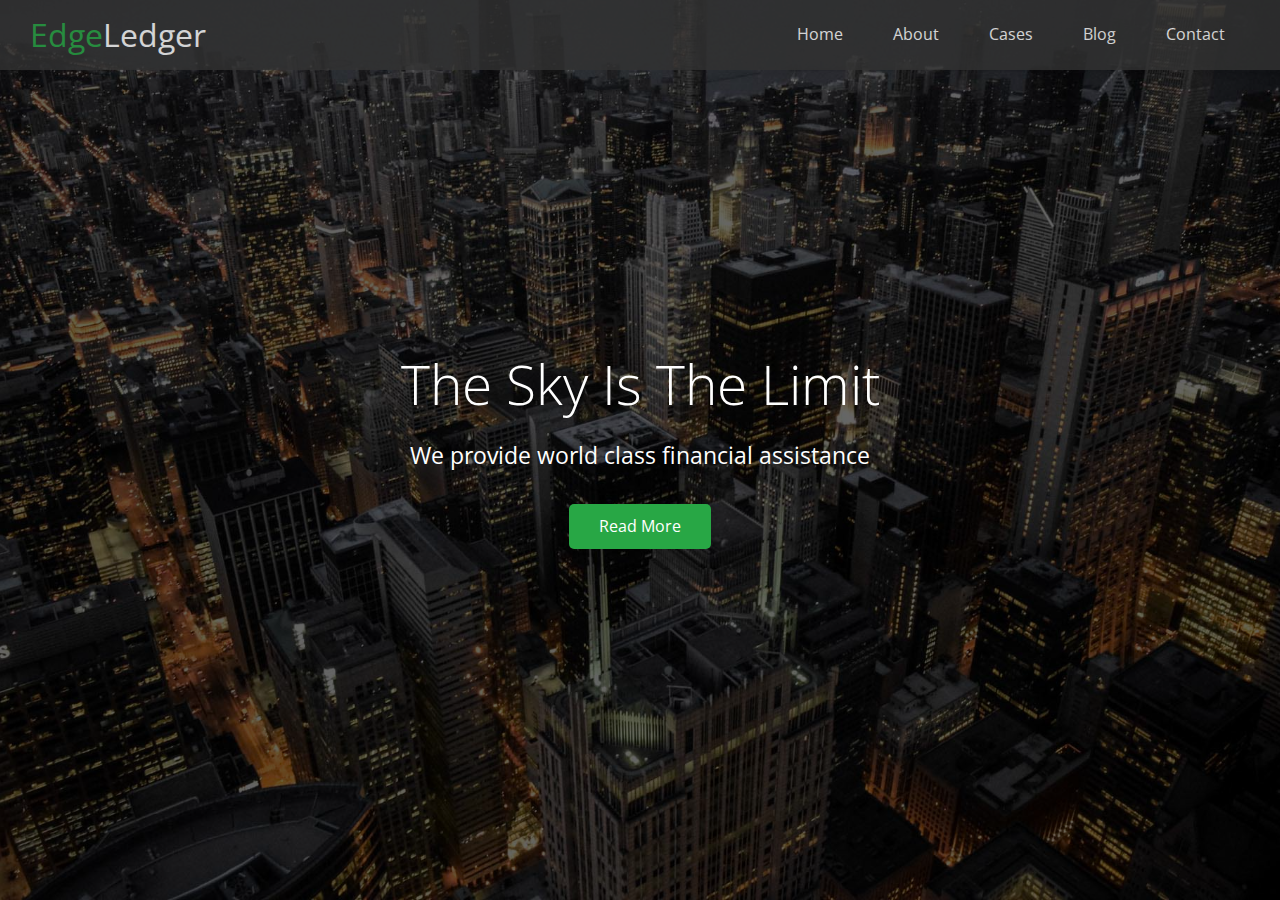
==== index.html @ b268d211 "Completed Home page" ====
<!DOCTYPE html>
<html lang="en">
<head>
    <meta charset="UTF-8">
    <meta http-equiv="X-UA-Compatible" content="IE=edge">
    <meta name="viewport" content="width=device-width, initial-scale=1.0">
    <link rel="stylesheet" href="https://cdnjs.cloudflare.com/ajax/libs/font-awesome/6.4.0/css/all.min.css" 
    integrity="sha512-iecdLmaskl7CVkqkXNQ/ZH/XLlvWZOJyj7Yy7tcenmpD1ypASozpmT/E0iPtmFIB46ZmdtAc9eNBvH0H/ZpiBw==" 
    crossorigin="anonymous" referrerpolicy="no-referrer" />
    <link rel="stylesheet" href="/css/utilities.css">
    <link rel="stylesheet" href="/css/style.css">
    <title>Welcome to Edge Ledger</title>
</head>
<body id="Home">
        <header class="hero">
            <div id="navbar" class="navbar">
                <h1 class="logo"> 
                    <span class="text-primary"><i class="fas fa-book-open"></i>Edge</span>Ledger
                </h1>
                <nav>
                    <ul class="iternalFlex">
                        <li><a href="#home">Home</a></li>
                        <li><a href="#about">About</a></li>
                        <li><a href="#cases">Cases</a></li>
                        <li><a href="#blog">Blog</a></li>
                        <li><a href="#contact">Contact</a></li>
                    </ul>
                </nav>
             </div>

            <div class="content">
                <h1>The Sky Is The Limit</h1>
                <p>We provide world class financial assistance</p>
                <a href="#about" class="btn"> <i class="fas fa-chevron-right"></i> Read More</a>
            </div>
        </header>
    
    </div>
</body>
</html>
---- css/utilities.css ----
.text-primary {
    color: #28a745;
}

.text-secondary {
    color:#0284d0;   
}

/* Button */
.btn {
    cursor: pointer;
    display: inline-block;
    background: #28a745;
    color: #fff;
    padding: 10px 30px;
    border-radius: 5px;
}

.btn:hover {
    opacity: 0.9;
}

.btn-primary {
    background: #28a745;
    color: #fff;
}

.btn-secondary {
    background: #0284d0;
    color: #fff;
}

.btn-dark {
    background: #333;
    color: #fff;
}
.btn-light {
    background: #f4f4f4;
    color: #333;
}
---- css/style.css ----
@import url('https://fonts.googleapis.com/css2?family=Open+Sans:wght@300;400&family=Roboto:wght@100&display=swap');

* {
    box-sizing: border-box;
    margin: 0;
    padding: 0;
}

body {
    font-family: 'Open Sans', sans-serif;
    color: #333;
    line-height: 1.6;
}

ul {
    list-style: none;
}

a {
    color: #333;
    text-decoration: none;
}

h1, h2 {
    font-weight: 300;
    line-height: 1.2
}

p {
    margin: 10px 0;
}

img {
    width: 100%;
}

/* Navbar */

.navbar {
    display: flex;
    align-items: center;
    justify-content:space-between;
    background: #333;
    color:#fff;
    position: fixed;
    width: 100%;
    height: 70px;
    top:0px;
    opacity: 0.8;
    padding: 0 30px;

}

.navbar a {
    color: #fff;
    padding: 10px 20px;
    margin: 0 5px;
}

.navbar a:hover {
    background: #f4f4f42d;
    border-bottom: #28a745 2px solid;
}

nav ul{
    display: flex;
}

.logo {
    font-weight: 400;
}

/* Header */

.hero {
    background: #fff url(/images/home/showcase.jpg) center center/cover no-repeat;
    height: 100vh;
}

.content {
    display: flex;
    flex-direction: column;
    align-items: center;
    justify-content: center;
    text-align: center;
    color: #fff;
    height: 100%;
    padding: 0 20px;
    border: none;
}

.content h1 {
    font-size: 55px;
}

.content p {
    font-size: 23px;
    max-width: 600px;
    margin: 20px 0 30px;
}

.hero::before {
    content: '';
    position: absolute;
    top: 0;
    left: 0;
    width: 100%;
    height: 100%;
    background: rgba(0,0,0,0.6);
}

.hero * {
    z-index: 2;
}
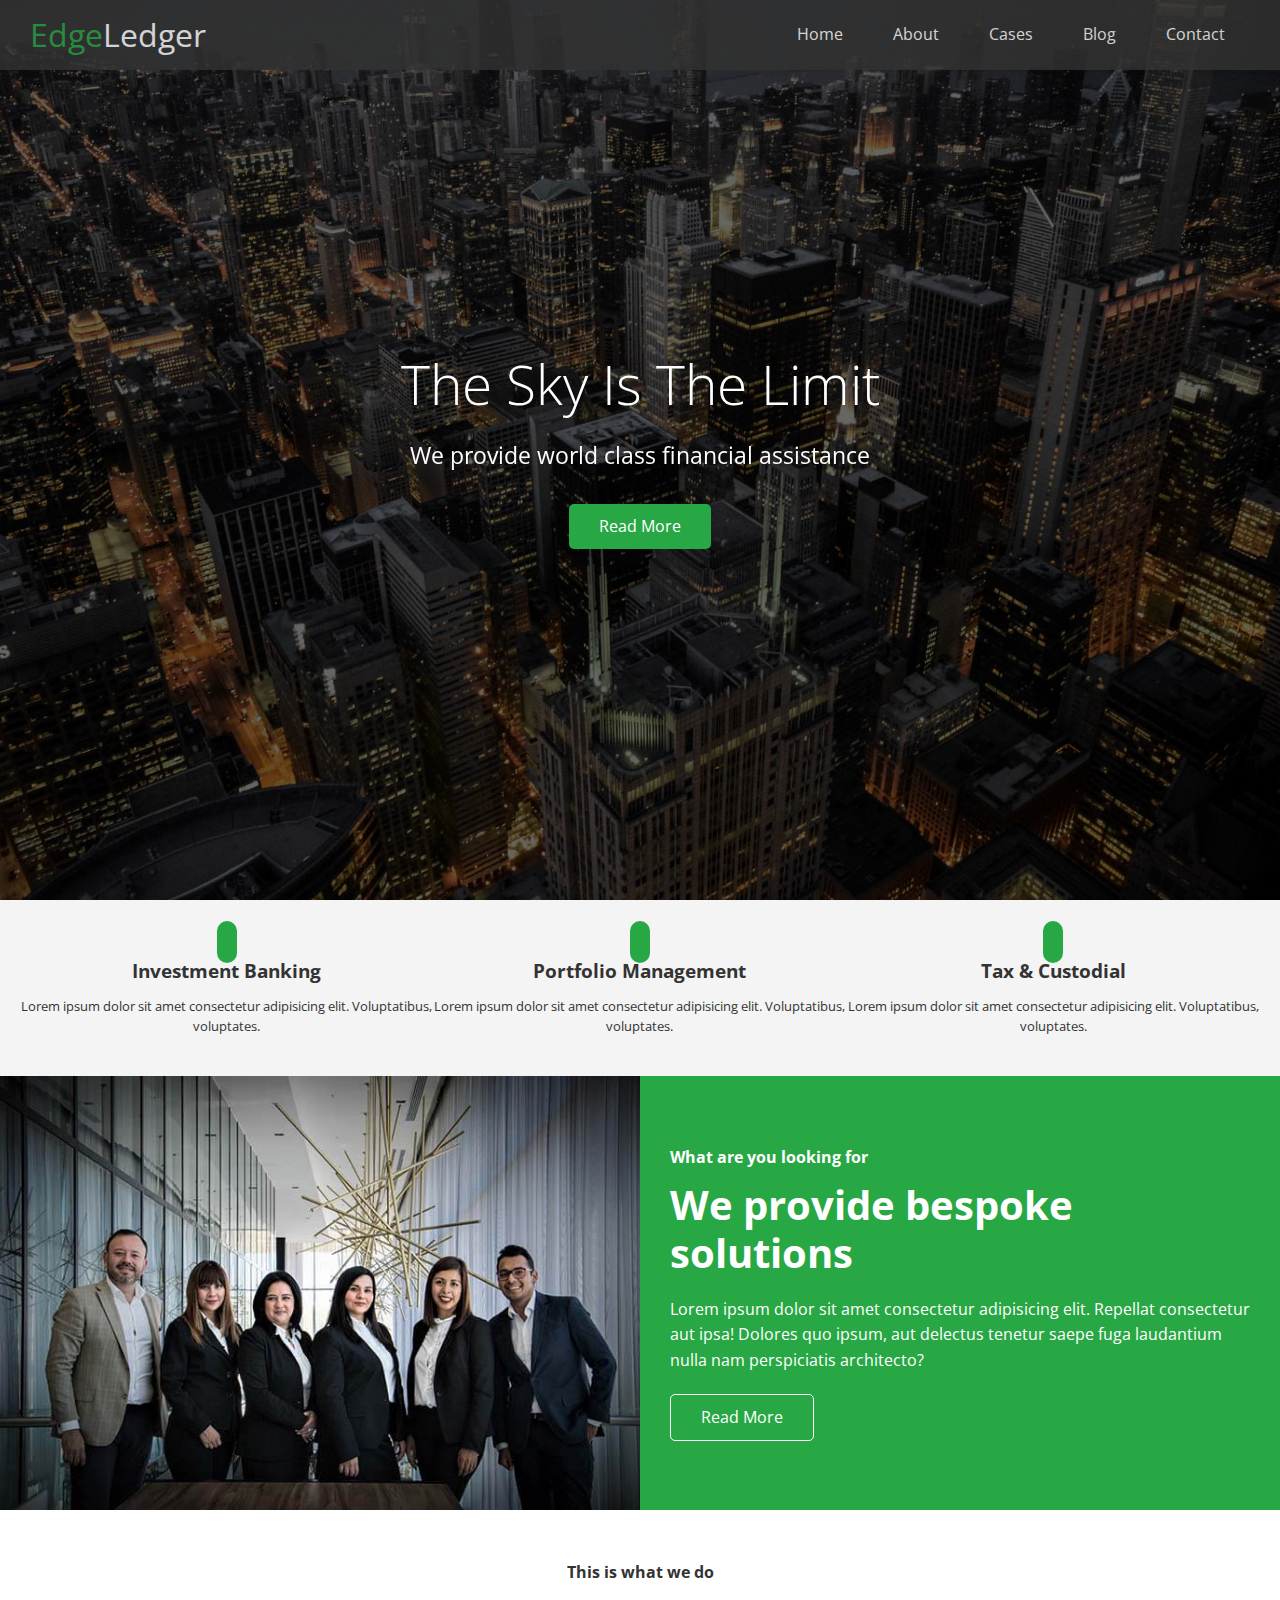
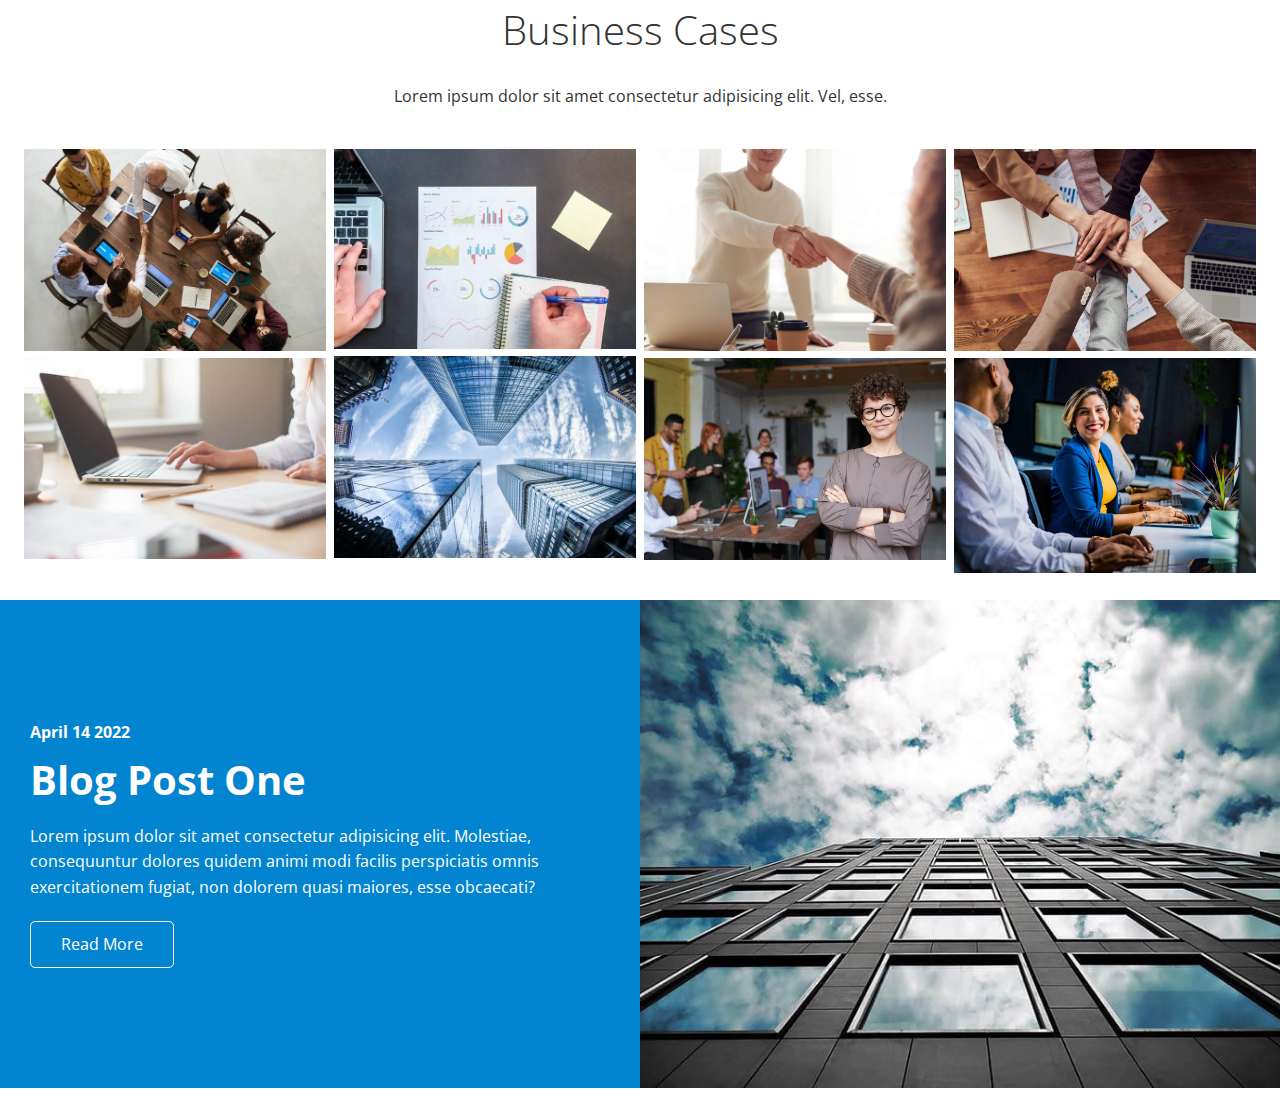
==== commit b9cbdd56: "Added changes to Home Page" ====
--- a/index.html
+++ b/index.html
@@ -34,7 +34,99 @@
                 <a href="#about" class="btn"> <i class="fas fa-chevron-right"></i> Read More</a>
             </div>
         </header>
-    
-    </div>
+
+        <main>
+            <section id="icons" class="bg-light">
+                <div class="flex-items">
+                    <div>
+                        <i class="fa-solid fa-building-columns fa-2x"></i>
+                        <h3>Investment Banking</h3>
+                        <p>Lorem ipsum dolor sit amet consectetur adipisicing elit. Voluptatibus, voluptates.</p>
+                    </div>
+
+                    <div>
+                        <i class="fa-solid fa-book-open-reader fa-2x"></i>
+                        <h3>Portfolio Management</h3>
+                        <p>Lorem ipsum dolor sit amet consectetur adipisicing elit. Voluptatibus, voluptates.</p>
+                    </div>
+
+                    <div>
+                        <i class="fa-sharp fa-solid fa-pencil fa-2x"></i>
+                        <h3>Tax & Custodial</h3>
+                        <p>Lorem ipsum dolor sit amet consectetur adipisicing elit. Voluptatibus, voluptates.</p>
+                    </div>
+                </div>
+            </section>
+
+            <section class="solutions flex-columns">
+                <div class="row">
+                    <div class="column">
+                        <div class="column-1" >
+                            <img src="images/home/people.jpg" alt="">
+                        </div>
+                    </div>
+
+                    <div class="column">
+                        <div class="column-2 bg-primary">
+                            <h4>What are you looking for</h4 >
+                            <h2>We provide bespoke solutions</h2>
+                            <p>Lorem ipsum dolor sit amet consectetur adipisicing elit. Repellat consectetur aut ipsa! Dolores quo ipsum, aut delectus tenetur saepe fuga laudantium nulla nam perspiciatis architecto?</p>
+                            <a href="#about" class="btn btn-outline"><i class="fas fa-chevron-right"></i> Read More</a>
+                        </div>
+                    </div>
+
+                </div>    
+            </section>
+
+            <!--Cases-->
+            <section id="cases" class="cases flex-grid section-padding">
+                <header class="section-header">
+                    <h4>This is what we do</h4>
+                    <h2>Business Cases</h2>
+                    <p>Lorem ipsum dolor sit amet consectetur adipisicing elit. Vel, esse.</p>
+                </header>
+                <div class="row">
+                    <div class="column">
+                        <img src="/images/cases/cases1.jpg" alt="">
+                        <img src="/images/cases/cases2.jpg" alt="">
+                    </div>
+
+                    <div class="column">
+                        <img src="/images/cases/cases3.jpg" alt="">
+                        <img src="/images/cases/cases4.jpg" alt="">
+                    </div>
+
+                    <div class="column">
+                        <img src="/images/cases/cases5.jpg" alt="">
+                        <img src="/images/cases/cases6.jpg" alt="">
+                    </div>
+
+                    <div class="column">
+                        <img src="/images/cases/cases7.jpg" alt="">
+                        <img src="/images/cases/cases8.jpg" alt="">
+                    </div>
+                </div>
+            </section> 
+
+            <section class="blog">
+                <div class="flex-columns ">
+                    <div class="row">
+                        <div class="column">
+                            <div class="column-1 bg-secondary">
+                                <img src="images/blog/blog1.jpg" alt="">
+                            </div>
+                        </div>
+                        <div class="column">
+                            <div class="column-2 bg-secondary">
+                                <h4>April 14 2022</h4>
+                                <h2>Blog Post One</h2>
+                                <p>Lorem ipsum dolor sit amet consectetur adipisicing elit. Molestiae, consequuntur dolores quidem animi modi facilis perspiciatis omnis exercitationem fugiat, non dolorem quasi maiores, esse obcaecati?</p>
+                                <a href="#about" class="btn btn-outline"><i class="fas fa-chevron-right"></i> Read More</a>
+                            </div>
+                        </div>
+                    </div>
+                </div>
+            </section>
+        </main>
 </body>
 </html>--- a/css/utilities.css
+++ b/css/utilities.css
@@ -20,21 +20,114 @@
     opacity: 0.9;
 }
 
-.btn-primary {
+.btn-primary, .bg-primary {
     background: #28a745;
     color: #fff;
 }
 
-.btn-secondary {
+.btn-secondary, .bg-secondary {
     background: #0284d0;
     color: #fff;
 }
 
-.btn-dark {
+.btn-dark, .bg-dark {
     background: #333;
     color: #fff;
 }
-.btn-light {
+.btn-light, .bg-light  {
     background: #f4f4f4;
     color: #333;
-}+}
+
+.btn-outline {
+    background: transparent;
+    border: #fff 1px solid;
+}
+
+/* Flex-items */
+.flex-items {
+    display:flex;
+    justify-content: center;
+    height: 100%
+}
+
+/*Flex Columns*/
+.flex-columns .row { 
+    display: flex;
+    flex-direction: row;
+    flex-wrap: wrap;
+    width: 100%;
+}
+
+.flex-columns .column {
+    display: flex;
+    flex-direction: column;
+    flex-basis: 100%;
+    flex: 1;
+}
+
+.flex-columns .column .column-1, 
+.flex-columns .column .column-2 {
+    width: 100%;
+    height: 100%;
+}
+
+.flex-columns img {
+    width: 100;
+    height: 100%;
+    object-fit: cover;
+}
+
+.flex-columns .column .column-2 {
+    display: flex; 
+    flex-direction: column;
+    align-items: flex-start;
+    justify-content: center;
+    padding: 30px ;
+}
+
+.flex-columns h2 {
+    font-size: 40px;
+    font-weight: 700;
+}
+
+.flex-columns h4 {
+    margin-bottom: 10px;
+}
+
+.flex-columns p {
+    margin: 20px 0;
+}
+
+/*Section Heading*/
+.section-header { 
+    padding: 30px;
+    display: flex;
+    flex-direction: column;
+    align-items: center;
+    justify-content: center;
+    text-align: center;
+}
+
+.section-header h2 {
+    font-size: 40px;
+    margin: 20px 0;
+}
+
+.section-padding {
+    padding: 20px 20px
+}
+
+/*Flex-Grid*/
+
+.flex-grid .row{
+    display: flex;
+    flex-direction: row;
+    flex-wrap: wrap;
+}
+
+.flex-grid .column {
+    flex: 25%;
+    max-width: 25%;
+    padding: 0 4px;
+}
--- a/css/style.css
+++ b/css/style.css
@@ -111,4 +111,42 @@
 
 .hero * {
     z-index: 2;
-}+}
+
+/*Section: Icon*/
+
+ #icons {
+    text-align: center;
+    padding: 30px 20px;
+    width: 100%;
+    height: 100%;
+}
+
+#icons h3 {
+    font-weight: bold;
+}
+
+#icons p {
+    font-size: 0.80rem;
+}
+
+ #icons i {
+    /* font-size: 1.5rem; */
+    color:#fff;
+    background-color: #28a745;
+    width: 50px;
+    padding: 10px 10px;
+    border-radius: 50px;
+    margin:10px 10px;
+}
+
+/*Section*/
+
+#cases img:hover {
+    opacity: 0.7;
+}
+
+.blog .flex-columns .row{
+    flex-direction: row-reverse;
+}
+
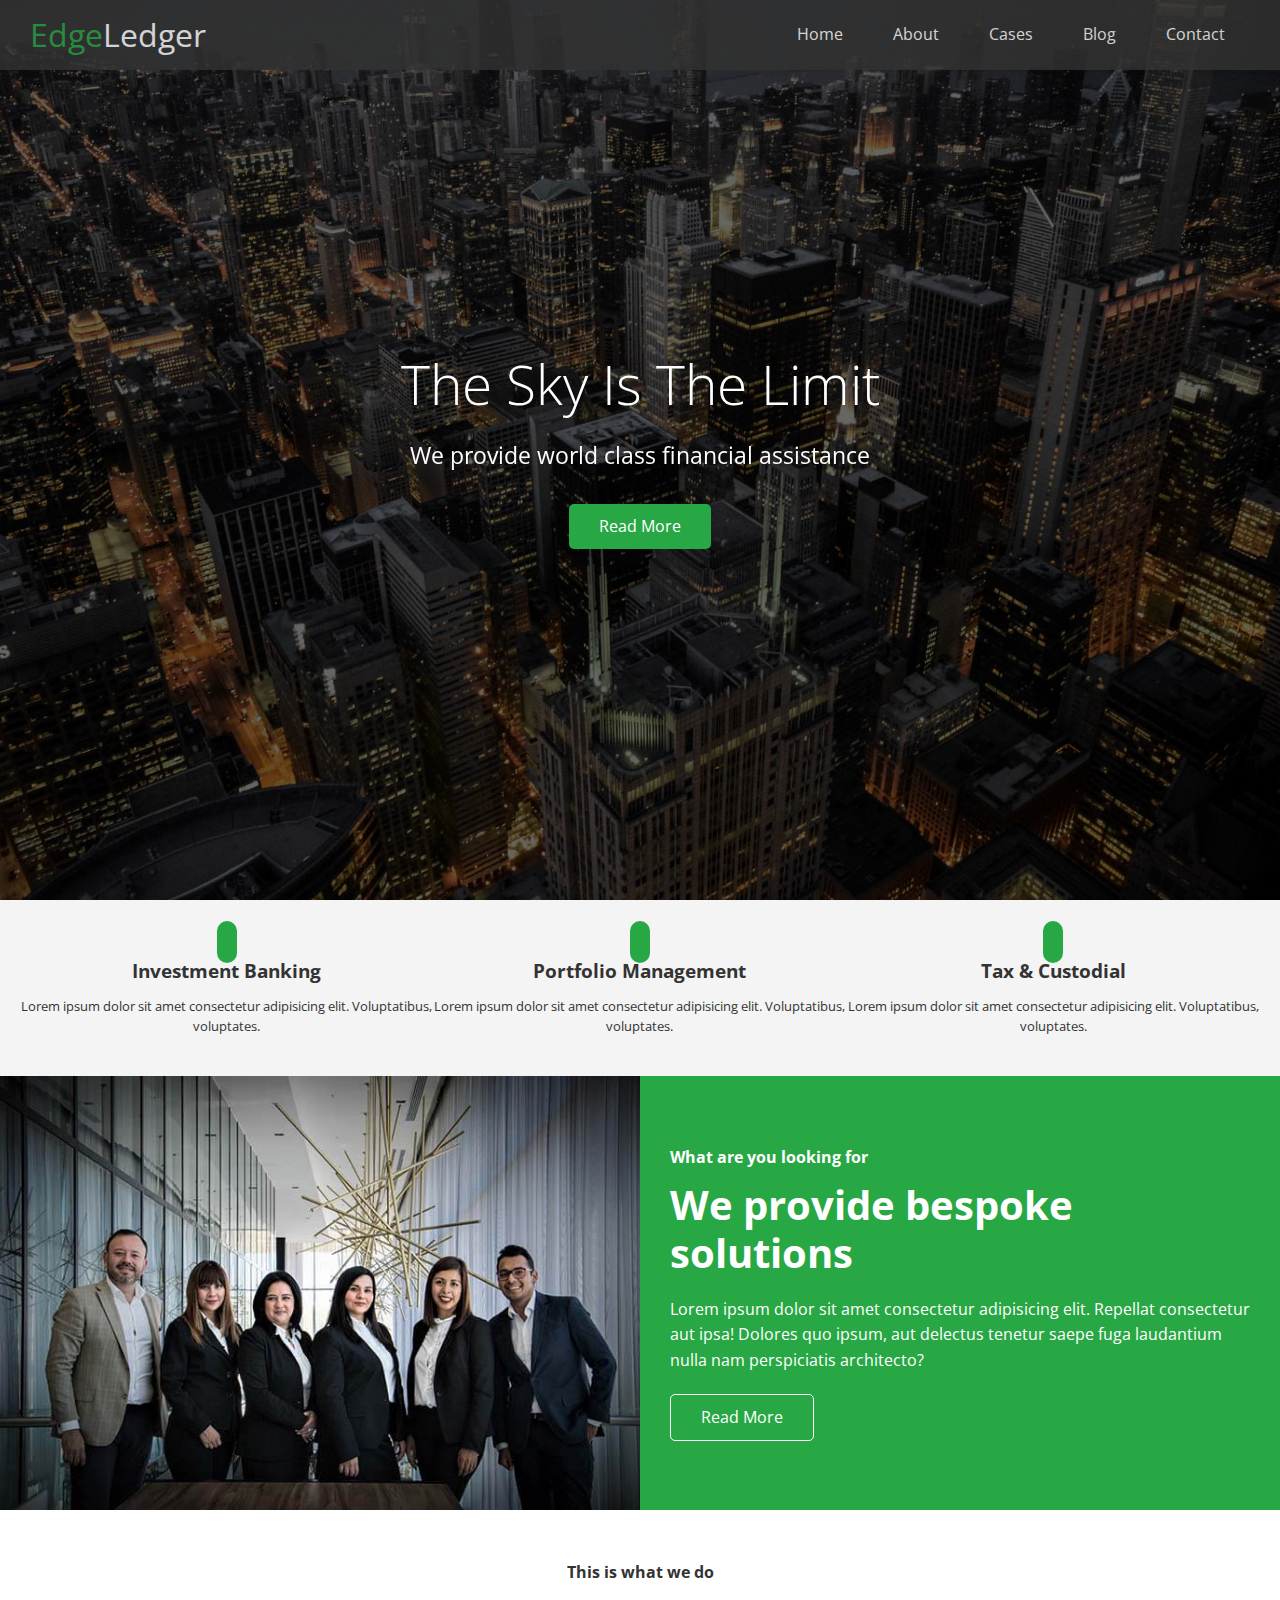
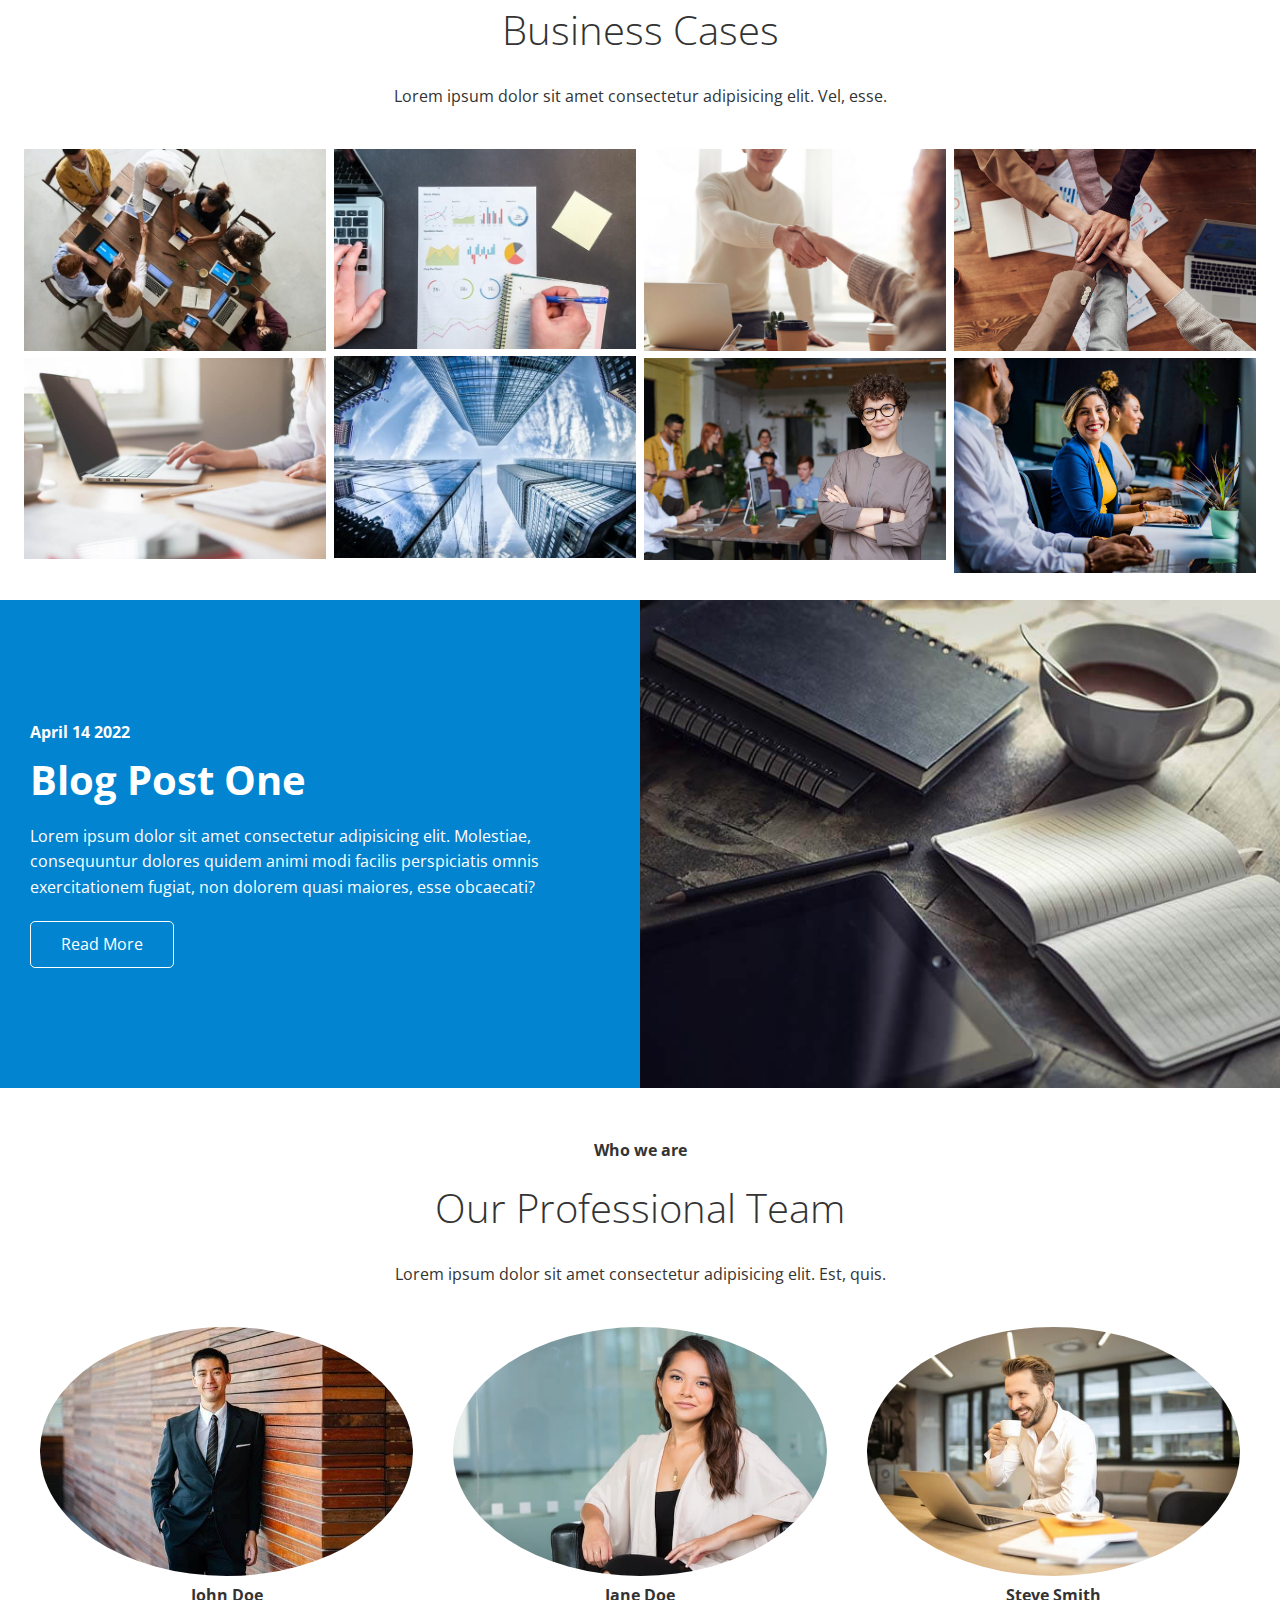
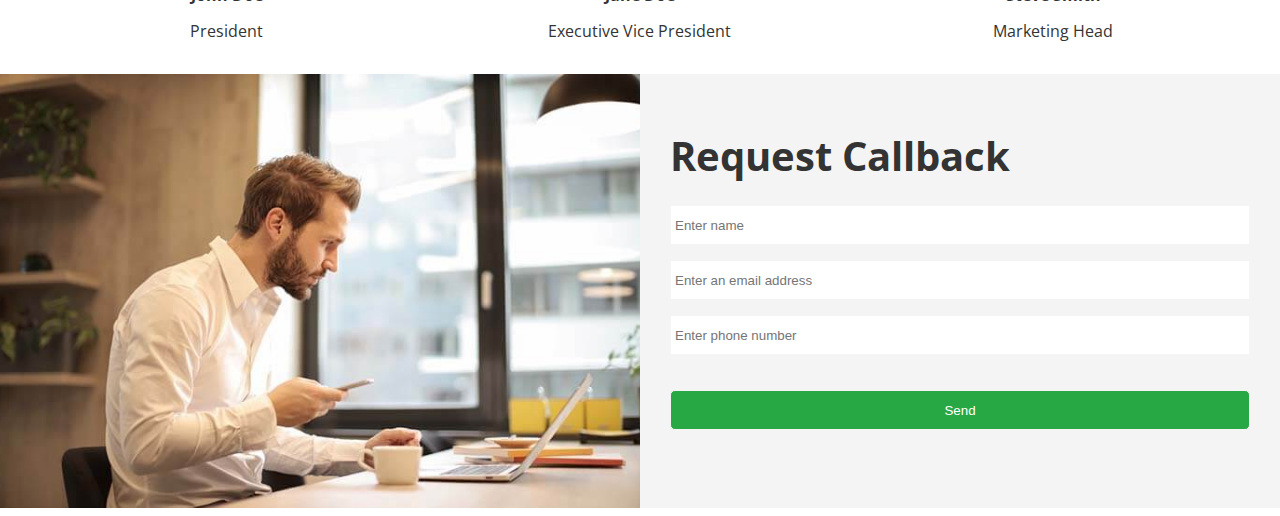
==== commit 63c0d964: "Added Request Callback" ====
--- a/index.html
+++ b/index.html
@@ -113,7 +113,7 @@
                     <div class="row">
                         <div class="column">
                             <div class="column-1 bg-secondary">
-                                <img src="images/blog/blog1.jpg" alt="">
+                                <img src="images/home/blog.jpg" alt="">
                             </div>
                         </div>
                         <div class="column">
@@ -127,6 +127,67 @@
                     </div>
                 </div>
             </section>
+
+            <section class="team section-padding">
+                <div class="section-header">
+                    <h4>Who we are</h4>
+                    <h2>Our Professional Team</h2>
+                    <p>Lorem ipsum dolor sit amet consectetur adipisicing elit. Est, quis.</p>
+                </div>
+                <div class="flex-items">
+                    <div>
+                        <img src="images/team/person1.jpg" alt="">
+                        <h4>John Doe</h4>
+                        <p>President</p>
+                    </div>
+
+                    <div>
+                        <img src="images/team/person2.jpg" alt="">
+                        <h4>Jane Doe</h4>
+                        <p>Executive Vice President</p>
+                    </div>
+
+                    <div>
+                        <img src="images/team/person3.jpg" alt="">
+                        <h4>Steve Smith</h4>
+                        <p>Marketing Head</p>
+                    </div>
+                </div>
+            </section>
+
+            <section id="contact" class="contact flex-columns">
+                <div class="row">
+                    <div class="column">
+                        <div class="column-1" >
+                            <img src="images/home/contact.jpg" alt="">
+                        </div>
+                    </div>
+
+                    <div class="column">
+                        <div class="column-2 bg-light">
+                            <h2>Request Callback</h2>
+                            <form action="" class="callback-form">
+                                <div class="form-control">
+                                    <label for="name"></label>
+                                    <input type="text" id="name" name="name" placeholder="Enter name">
+                                </div>
+
+                                <div class="form-control">
+                                    <label for="email"></label>
+                                    <input type="email" id="email" name="email" placeholder="Enter an email address">
+                                </div>
+
+                                <div class="form-control">
+                                    <label for="phone"></label>
+                                    <input type="text" id="phone" name="phone" placeholder="Enter phone number">
+                                </div>
+                                <input type="submit" class="btn" value="Send">
+                            </form>
+                        </div>
+                    </div>
+
+                </div> 
+            </section>
         </main>
 </body>
 </html>--- a/css/style.css
+++ b/css/style.css
@@ -150,3 +150,41 @@
     flex-direction: row-reverse;
 }
 
+.team img {
+    padding: 0 20px;
+    border-radius: 50%;
+}
+
+.team {
+    text-align: center;;
+}
+
+/*Callback Class*/
+.callback-form {
+    width:100%;
+    padding: 20px 0;;
+}
+
+.callback-form label {
+    display: block;
+    margin-bottom: 5px;
+}
+
+.callback-form .form-control {
+    margin-bottom:15px;
+}
+
+.callback-form input{
+    width: 100%;
+    padding: 4px;
+    height: 40px;
+    border: #f5f5f5 1px solid;
+}
+
+.callback-form input:focus{
+    outline-color: #28a745;
+}
+.callback-form .btn {
+    padding: 12px 0;
+    margin-top: 20px;
+}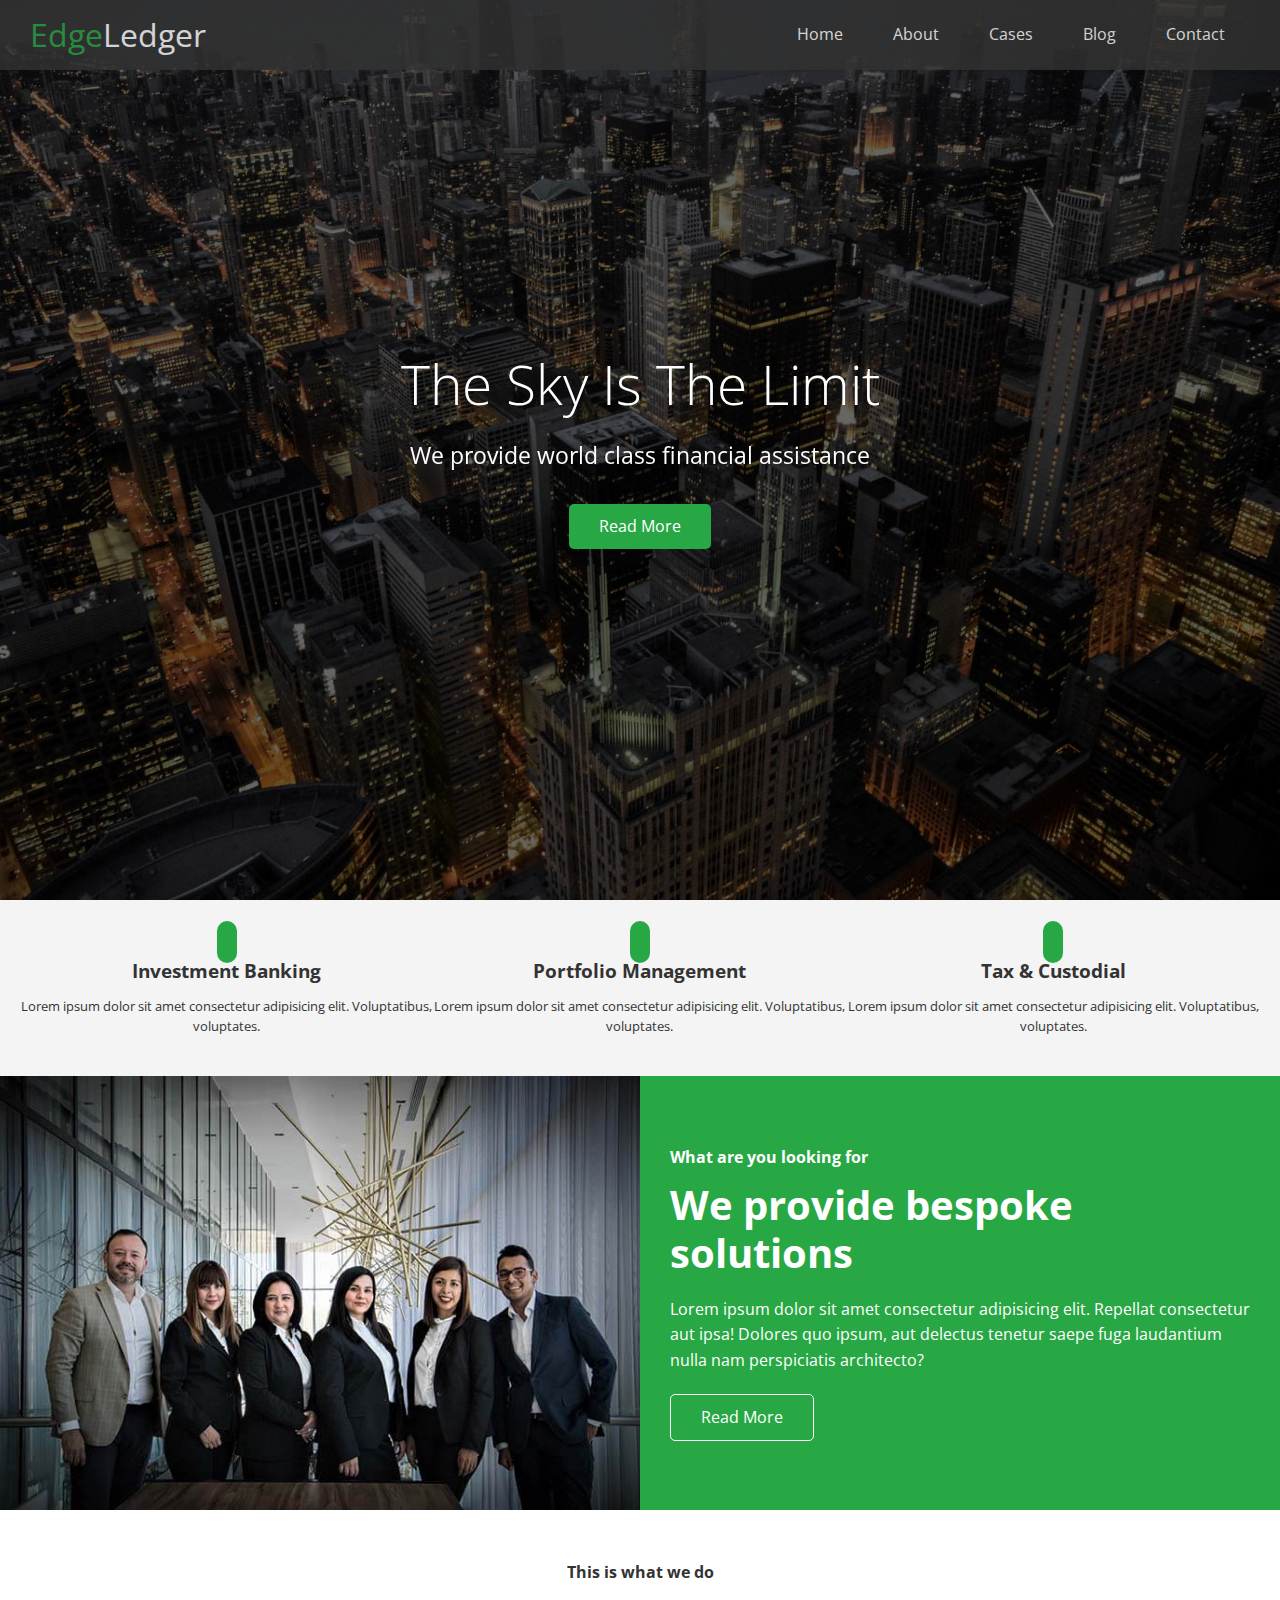
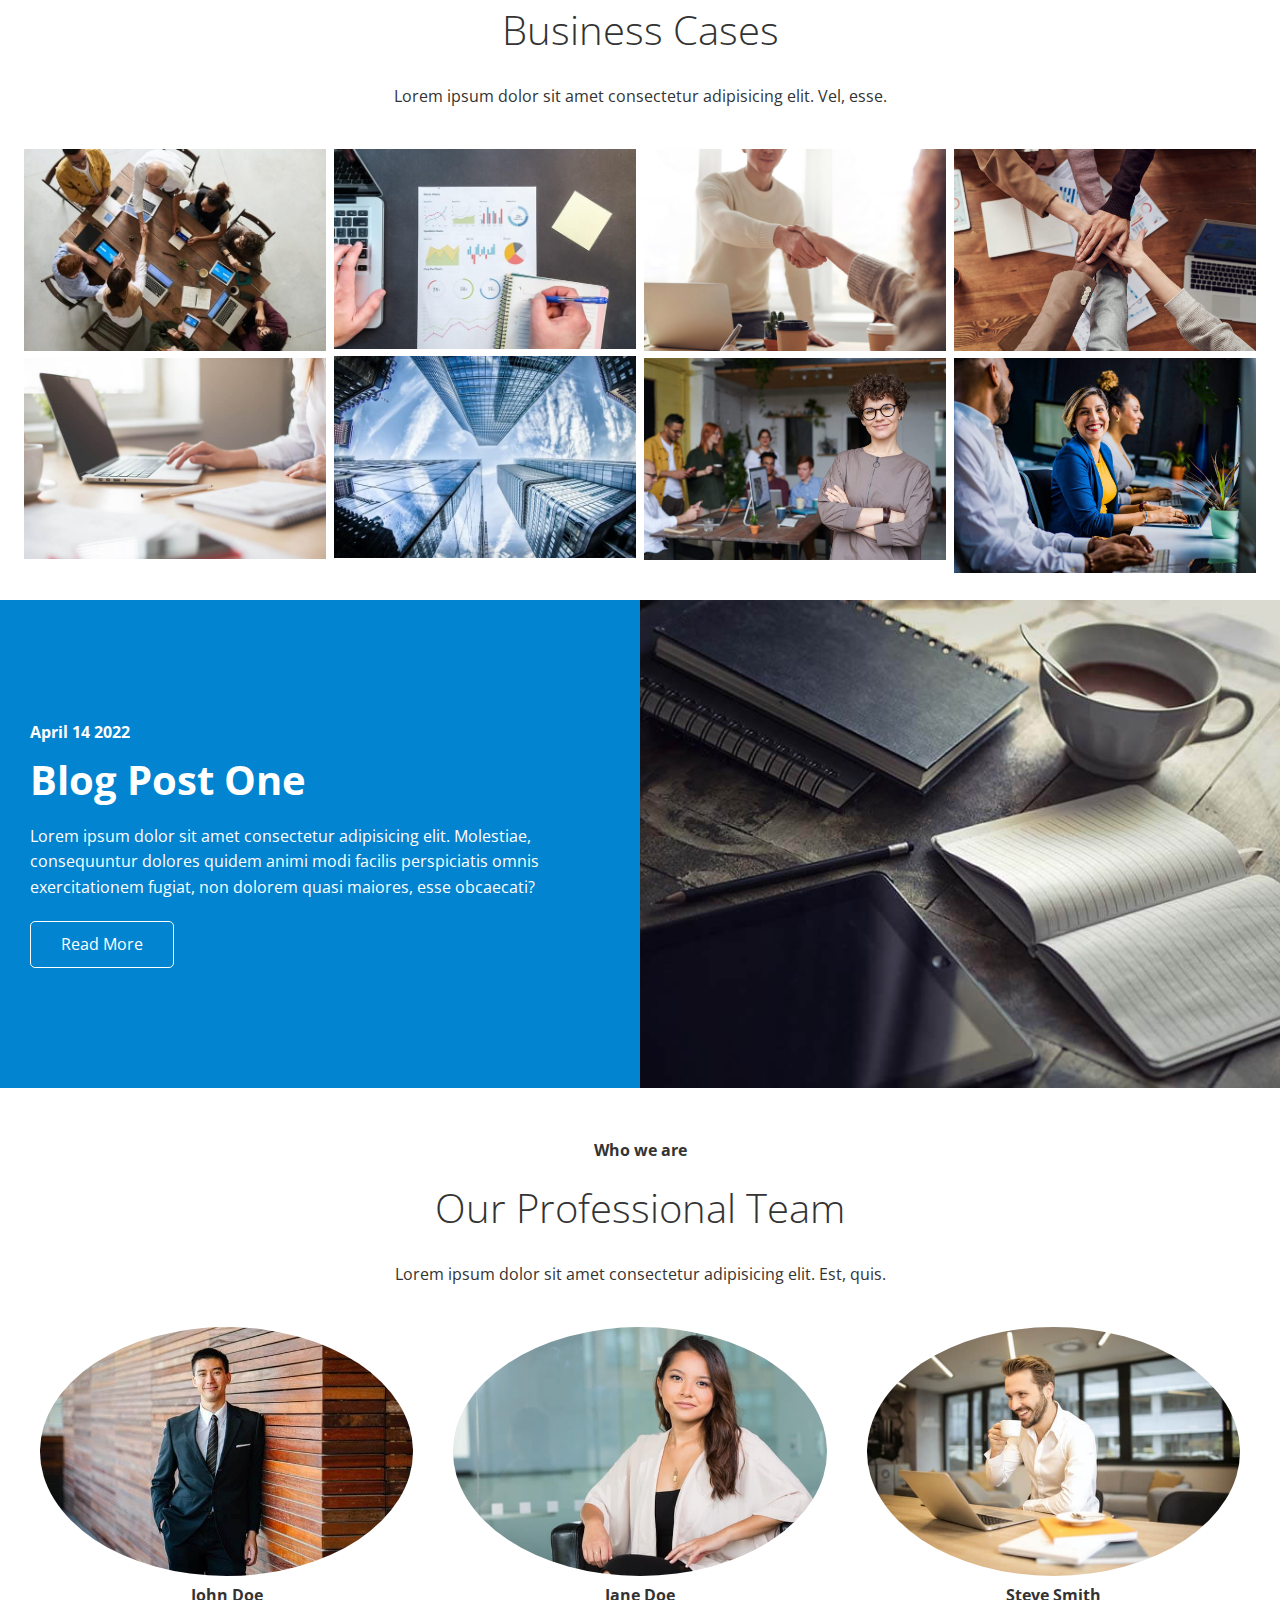
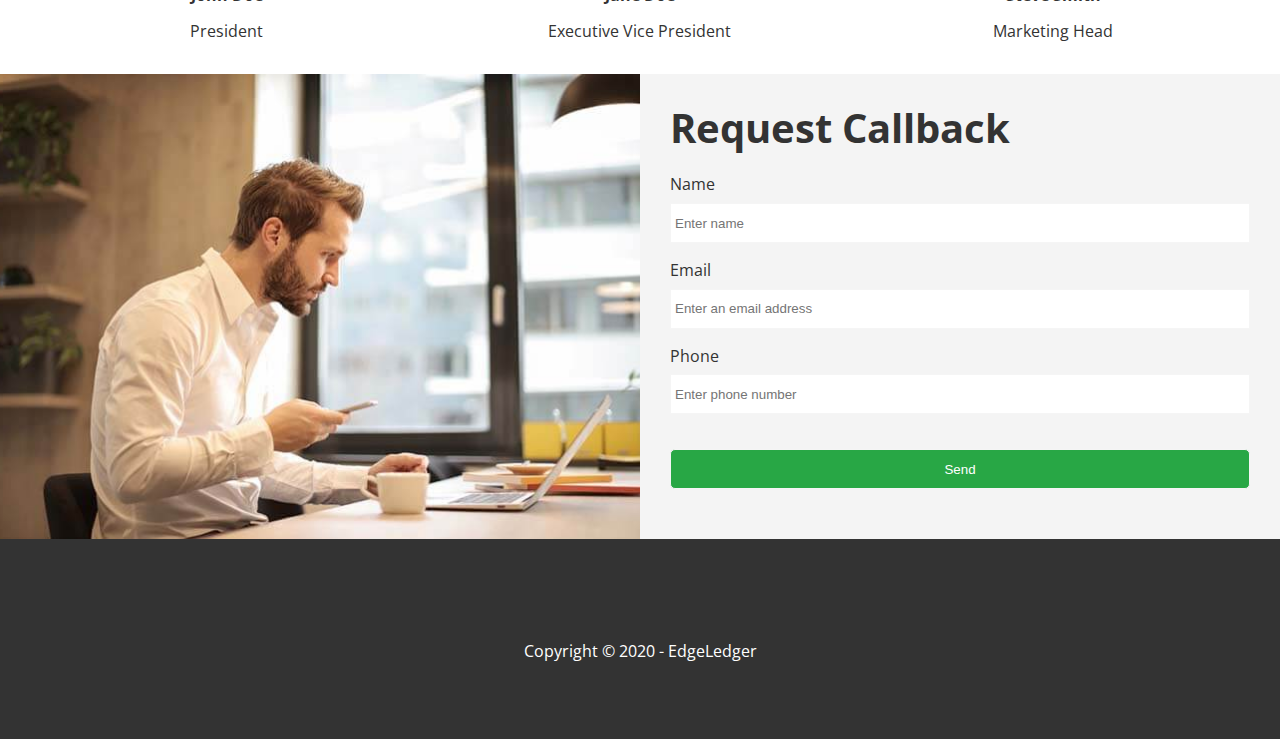
==== commit 7d76ede4: "Added footer section" ====
--- a/index.html
+++ b/index.html
@@ -168,26 +168,36 @@
                             <h2>Request Callback</h2>
                             <form action="" class="callback-form">
                                 <div class="form-control">
-                                    <label for="name"></label>
+                                    <label for="name">Name</label>
                                     <input type="text" id="name" name="name" placeholder="Enter name">
                                 </div>
 
                                 <div class="form-control">
-                                    <label for="email"></label>
+                                    <label for="email">Email</label>
                                     <input type="email" id="email" name="email" placeholder="Enter an email address">
                                 </div>
 
                                 <div class="form-control">
-                                    <label for="phone"></label>
+                                    <label for="phone">Phone</label>
                                     <input type="text" id="phone" name="phone" placeholder="Enter phone number">
                                 </div>
                                 <input type="submit" class="btn" value="Send">
                             </form>
                         </div>
                     </div>
-
                 </div> 
             </section>
         </main>
+
+        <footer class="footer bg-dark"> 
+            <div class="social">
+                <a href="#"><i class="fa-brands fa-facebook fa-2x"></i></i></a>
+                <a href="#"><i class="fab fa-twitter fa-2x "></i></a>
+                <a href="#"><i class="fab fa-youtube fa-2x"></i></a>
+                <a href="#"><i class="fab fa-linkedin fa-2x"></i></a>
+            </div>
+
+            <p>Copyright &copy; 2020 - EdgeLedger</p>
+        </footer>
 </body>
 </html>--- a/css/style.css
+++ b/css/style.css
@@ -187,4 +187,24 @@
 .callback-form .btn {
     padding: 12px 0;
     margin-top: 20px;
+}
+
+.footer {
+    display: flex;
+    flex-direction: column;
+    align-items: center;
+    justify-content: center;
+    text-align: center;
+    height: 200px;
+}
+
+.footer a {
+    color: #fff;
+}
+
+.footer a:hover {
+    color:#28a745;
+}
+.footer .social > * {
+    margin-right: 30px;
 }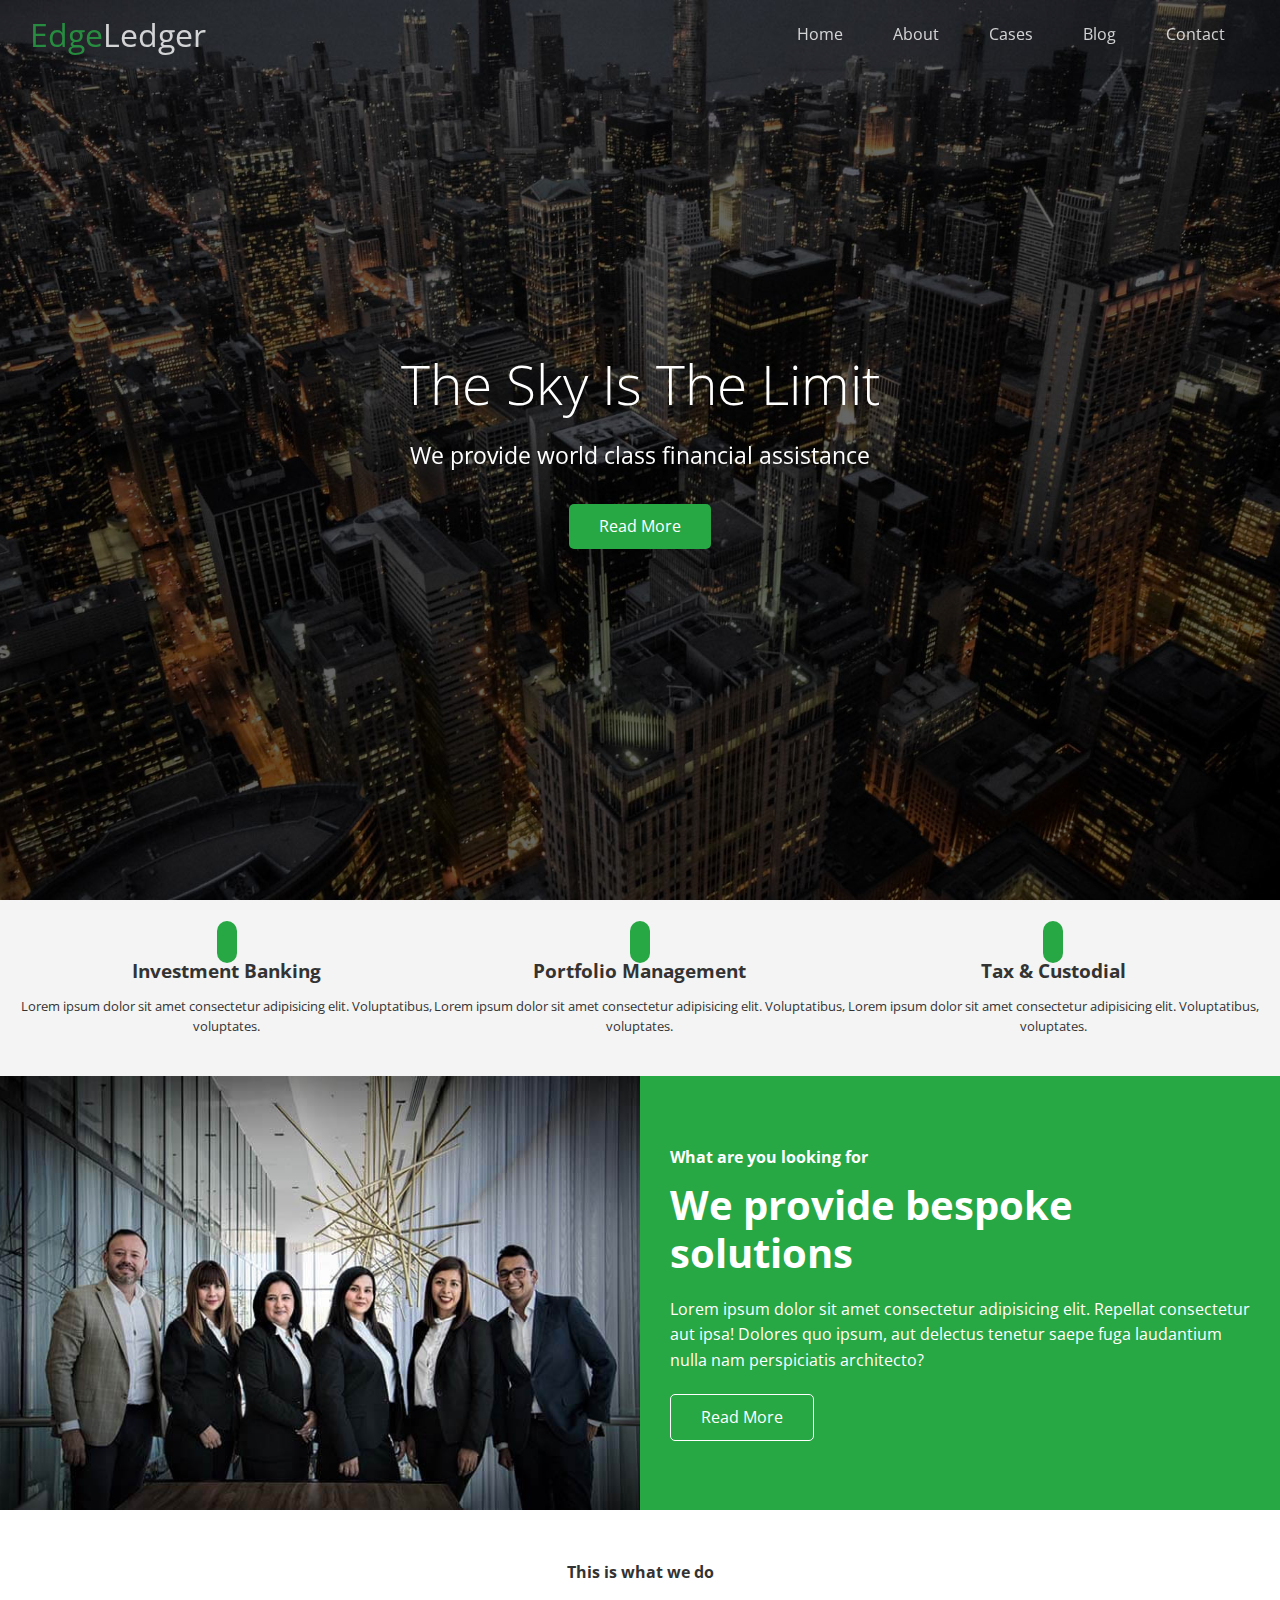
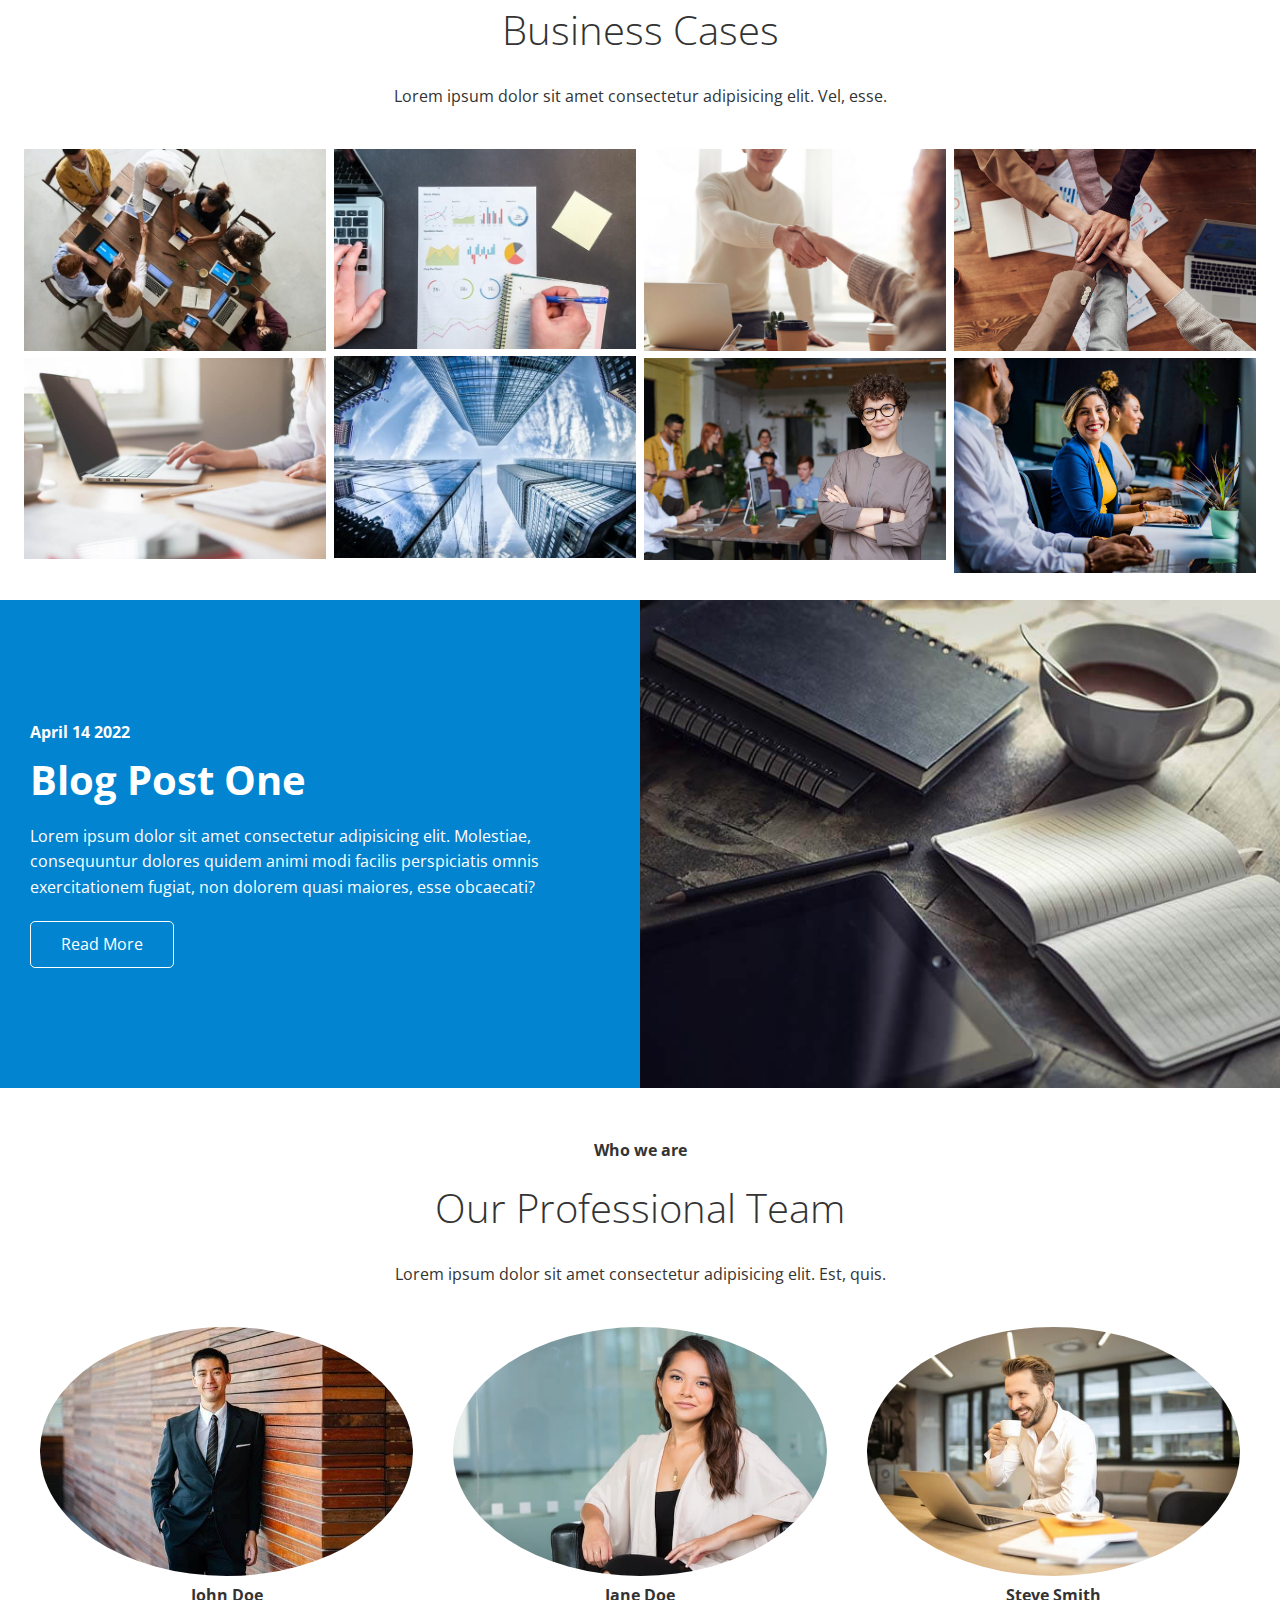
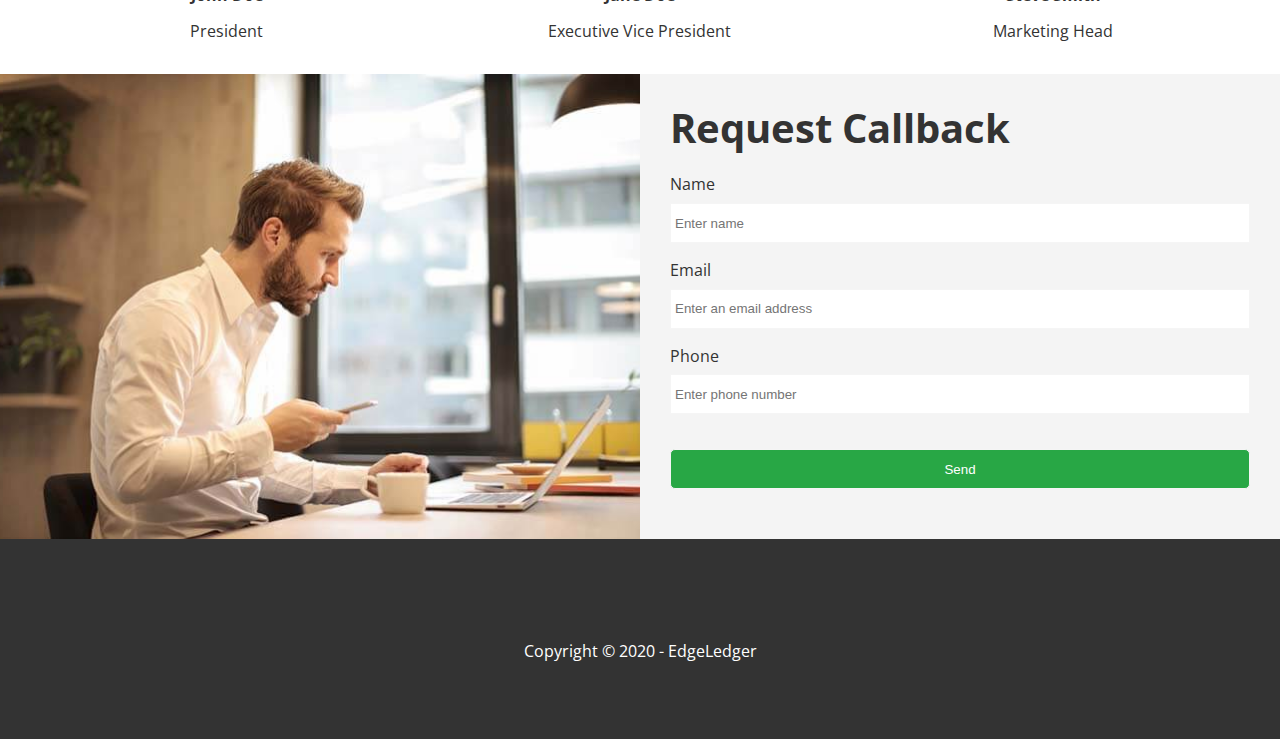
==== commit 351ae1e5: "Development Completed" ====
--- a/index.html
+++ b/index.html
@@ -7,22 +7,24 @@
     <link rel="stylesheet" href="https://cdnjs.cloudflare.com/ajax/libs/font-awesome/6.4.0/css/all.min.css" 
     integrity="sha512-iecdLmaskl7CVkqkXNQ/ZH/XLlvWZOJyj7Yy7tcenmpD1ypASozpmT/E0iPtmFIB46ZmdtAc9eNBvH0H/ZpiBw==" 
     crossorigin="anonymous" referrerpolicy="no-referrer" />
+    <link rel="shortcut icon" type="image/x-icon" href="/favicon.ico">
+    <link rel="stylesheet" href="/css/lightbox.min.css">
     <link rel="stylesheet" href="/css/utilities.css">
     <link rel="stylesheet" href="/css/style.css">
     <title>Welcome to Edge Ledger</title>
 </head>
-<body id="Home">
+<body id="home">
         <header class="hero">
-            <div id="navbar" class="navbar">
+            <div id="navbar" class="navbar top">
                 <h1 class="logo"> 
                     <span class="text-primary"><i class="fas fa-book-open"></i>Edge</span>Ledger
                 </h1>
                 <nav>
-                    <ul class="iternalFlex">
+                    <ul class="internalFlex">
                         <li><a href="#home">Home</a></li>
                         <li><a href="#about">About</a></li>
                         <li><a href="#cases">Cases</a></li>
-                        <li><a href="#blog">Blog</a></li>
+                        <li><a href="blog.html">Blog</a></li>
                         <li><a href="#contact">Contact</a></li>
                     </ul>
                 </nav>
@@ -36,7 +38,7 @@
         </header>
 
         <main>
-            <section id="icons" class="bg-light">
+            <section id="about" class="bg-light">
                 <div class="flex-items">
                     <div>
                         <i class="fa-solid fa-building-columns fa-2x"></i>
@@ -87,28 +89,78 @@
                 </header>
                 <div class="row">
                     <div class="column">
-                        <img src="/images/cases/cases1.jpg" alt="">
-                        <img src="/images/cases/cases2.jpg" alt="">
-                    </div>
-
-                    <div class="column">
-                        <img src="/images/cases/cases3.jpg" alt="">
-                        <img src="/images/cases/cases4.jpg" alt="">
-                    </div>
-
-                    <div class="column">
-                        <img src="/images/cases/cases5.jpg" alt="">
-                        <img src="/images/cases/cases6.jpg" alt="">
-                    </div>
-
-                    <div class="column">
+                        <a 
+                            href="/images/cases/cases1.jpg" 
+                            data-lightbox="cases" 
+                            data-title="Lorem ipsum dolor sit amet consectetur adipisicing elit. Vel, esse."
+                        >
+                            <img src="/images/cases/cases1.jpg" alt=""/>
+                        </a>
+
+                        <a 
+                            href="/images/cases/cases2.jpg" 
+                            data-lightbox="cases" 
+                            data-title="Lorem ipsum dolor sit amet consectetur adipisicing elit. Vel, esse."
+                        >
+                            <img src="/images/cases/cases2.jpg" alt=""/>
+                        </a>
+                    </div>
+
+                    <div class="column">
+                        <a 
+                            href="/images/cases/cases3.jpg" 
+                            data-lightbox="cases" 
+                            data-title="Lorem ipsum dolor sit amet consectetur adipisicing elit. Vel, esse."
+                        >
+                            <img src="/images/cases/cases3.jpg" alt="">
+                        </a>
+                        <a 
+                            href="/images/cases/cases4.jpg" 
+                            data-lightbox="cases" 
+                            data-title="Lorem ipsum dolor sit amet consectetur adipisicing elit. Vel, esse."
+                        >
+                            <img src="/images/cases/cases4.jpg" alt="">
+                        </a>
+                    </div>
+
+                    <div class="column">
+                        <a 
+                            href="/images/cases/cases5.jpg" 
+                            data-lightbox="cases" 
+                            data-title="Lorem ipsum dolor sit amet consectetur adipisicing elit. Vel, esse."
+                        >
+                            <img src="/images/cases/cases5.jpg" alt="">
+                        </a>    
+                        <a 
+                            href="/images/cases/cases6.jpg" 
+                            data-lightbox="cases" 
+                            data-title="Lorem ipsum dolor sit amet consectetur adipisicing elit. Vel, esse."
+                        >
+                            <img src="/images/cases/cases6.jpg" alt="">
+                        </a>
+                    </div>
+
+                    <div class="column">
+                        <a 
+                            href="/images/cases/cases7.jpg" 
+                            data-lightbox="cases" 
+                            data-title="Lorem ipsum dolor sit amet consectetur adipisicing elit. Vel, esse."
+                        >
                         <img src="/images/cases/cases7.jpg" alt="">
+                        </a>
+
+                        <a 
+                            href="/images/cases/cases8.jpg" 
+                            data-lightbox="cases" 
+                            data-title="Lorem ipsum dolor sit amet consectetur adipisicing elit. Vel, esse."
+                        >
                         <img src="/images/cases/cases8.jpg" alt="">
+                        </a>
                     </div>
                 </div>
             </section> 
 
-            <section class="blog">
+            <section id="blog" class="blog">
                 <div class="flex-columns ">
                     <div class="row">
                         <div class="column">
@@ -199,5 +251,23 @@
 
             <p>Copyright &copy; 2020 - EdgeLedger</p>
         </footer>
+
+    <script 
+        src="https://code.jquery.com/jquery-3.6.4.min.js" 
+        integrity="sha256-oP6HI9z1XaZNBrJURtCoUT5SUnxFr8s3BzRl+cbzUq8=" 
+        crossorigin="anonymous">
+    </script>
+    <script src="js/lightbox.min.js"></script>
+    <script>
+        const navbar = document.getElementById('navbar')
+
+        window.onscroll = function() {
+            if (window.pageYOffset > 100) {
+                navbar.classList.remove('top')
+            } else {
+                navbar.classList.add('top')
+            }
+        }
+    </script>
 </body>
 </html>--- a/css/style.css
+++ b/css/style.css
@@ -113,24 +113,29 @@
     z-index: 2;
 }
 
+.blogs {
+    background: url("../images/home/blog.jpg") center center/cover no-repeat;
+    height: 30vh;
+} 
+
 /*Section: Icon*/
 
- #icons {
+ #about {
     text-align: center;
     padding: 30px 20px;
     width: 100%;
     height: 100%;
 }
 
-#icons h3 {
+#about h3 {
     font-weight: bold;
 }
 
-#icons p {
+#about p {
     font-size: 0.80rem;
 }
 
- #icons i {
+ #about i {
     /* font-size: 1.5rem; */
     color:#fff;
     background-color: #28a745;
@@ -146,7 +151,7 @@
     opacity: 0.7;
 }
 
-.blog .flex-columns .row{
+.blog .flex-columns .row {
     flex-direction: row-reverse;
 }
 
@@ -189,6 +194,33 @@
     margin-top: 20px;
 }
 
+/* Post */
+.post {
+    padding: 50px 30px;
+}
+
+.post h2 {
+    font-size: 40px;
+    margin-bottom: 20px;
+    padding-bottom: 10px;
+    border-bottom: #ccc solid 1px;
+}
+
+.post .meta {
+    margin-bottom: 10px;;
+}
+
+.post img {
+    width: 300px;
+    border-radius: 50%;
+    display: block;
+    margin: 0 auto 30px;
+}
+
+.navbar.top {
+    background: transparent;
+}
+/* Footer */
 .footer {
     display: flex;
     flex-direction: column;
@@ -207,4 +239,45 @@
 }
 .footer .social > * {
     margin-right: 30px;
+}
+
+/* Mobile */
+@media (max-width: 768px) {
+    .navbar {
+        display: flex;
+        flex-direction: column;
+        height: 120px;
+        padding: 20px;
+        text-align: center;
+    }
+
+    .navbar a{
+        padding: 10px 10px;
+        margin: 0 3px;
+    }
+
+    .flex-items {
+        flex-direction: column;
+    }
+
+    .flex-columns .column, 
+    .flex-grid .column {
+        flex: 100%;
+        min-width: 100%;
+    }
+
+    .team img {
+        width: 70%;
+    }
+    
+    .team h4 {
+        margin: 0px;
+        padding-bottom: 0px;
+    }
+
+    .team .flex-items p {
+        margin: 0;
+        padding-top: 0px;
+        padding-bottom: 30px;
+    }
 }